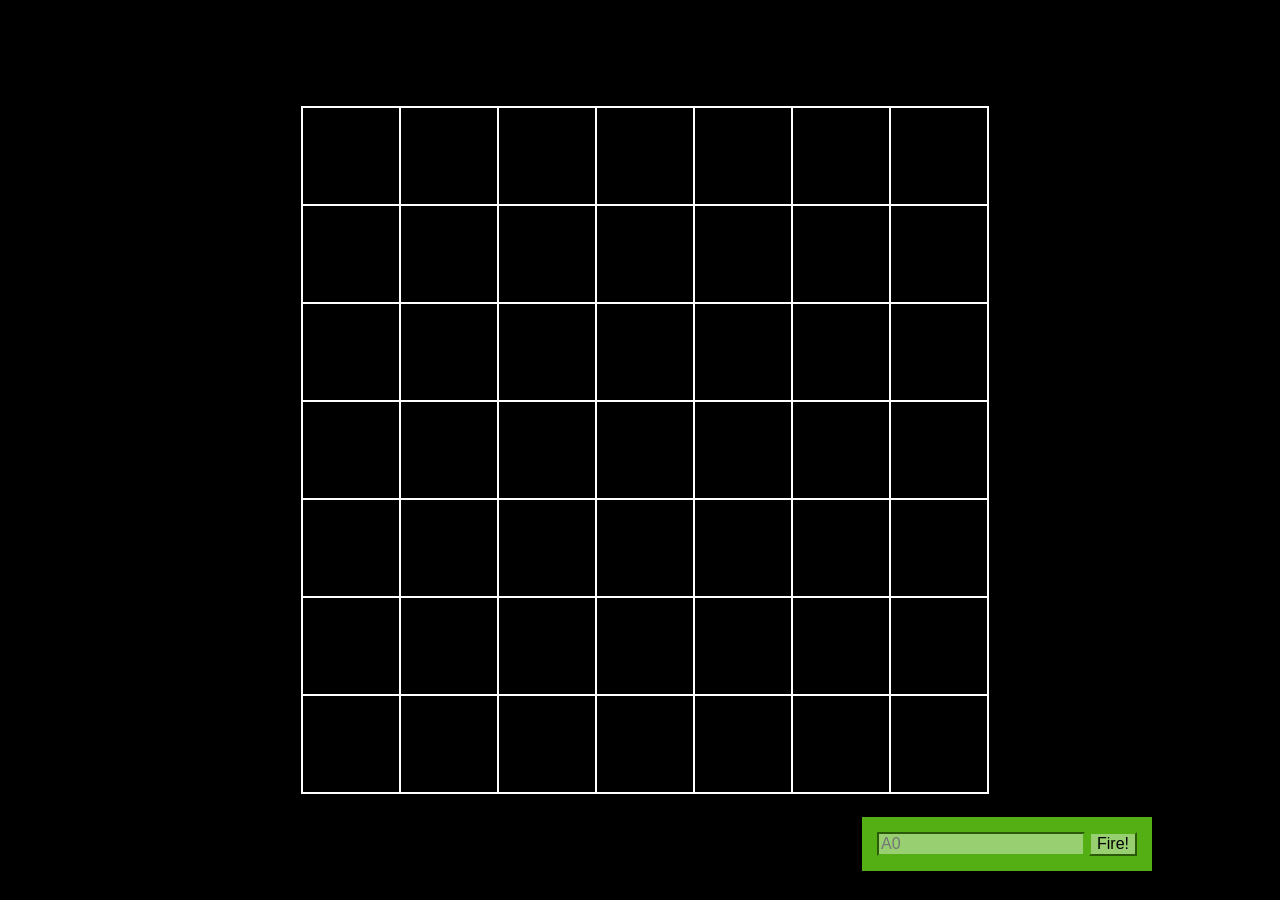
==== battleship.html @ c0503d0c "Initial comit" ====
<!doctype html>
<html lang="en">
<head>
<meta charset="utf-8">
<title>Battleship</title>
<link rel=StyleSheet href="css/style.css" type="text/css">


</head>
<body>
<div id="board">
<div id="messageArea"></div>
<table>
<tr>
<td id="00"></td> <td id="01"></td> <td id="02"></td> <td id="03"></td>
<td id="04"></td> <td id="05"></td> <td id="06"></td>
</tr>
<tr>
<td id="10"></td> <td id="11"></td> <td id="12"></td> <td id="13"></td>
<td id="14"></td> <td id="15"></td> <td id="16"></td>
</tr>
<tr>
<td id="20"></td> <td id="21"></td> <td id="22"></td> <td id="23"></td>
<td id="24"></td> <td id="25"></td> <td id="26"></td>
</tr>
<tr>
<td id="30"></td> <td id="31"></td> <td id="32"></td> <td id="33"></td>
<td id="34"></td> <td id="35"></td> <td id="36"></td>
</tr>
<tr>
<td id="40"></td> <td id="41"></td> <td id="42"></td> <td id="43"></td>
<td id="44"></td> <td id="45"></td> <td id="46"></td>
</tr>
<tr>
<td id="50"></td> <td id="51"></td> <td id="52"></td> <td id="53"></td>
<td id="54"></td> <td id="55"></td> <td id="56"></td>
</tr>
<tr>
<td id="60"></td> <td id="61"></td> <td id="62"></td> <td id="63"></td>
<td id="64"></td> <td id="65"></td> <td id="66"></td>
</tr>
</table>
<form>
<input type="text" id="guessInput" placeholder="A0">
<input type="button" id="fireButton" value="Fire!">
</form>
</div>
<script src="js/battleship.js"></script>
</body>
</html>
---- css/style.css ----
body {
	background-color: black;
}

table, th, td {
   border: 1px solid white;
} 

div#board {
	position: relative;
	width: 1024px;
	height: 863px;
	margin: auto;
	/*background: url("../img/board.jpg") no-repeat;*/
}

div#messageArea {
	position: absolute;
	top: 0px;
	left: 0px;
	color: rgb(83, 175, 19);
}
.hit {
	background: url("ship.png") no-repeat center center;
}
.miss {
	background: url("miss.png") no-repeat center center;
}
table {
	border-spacing: 0px; 
	/* could use border-collapse instead */
	/* border-collapse: collapse; */
	position: absolute;
	left: 173px;
	top: 98px;
}
td {
	width: 94px;
	height: 94px;
	border-image: 
}
form {
	position: absolute;
	bottom: 0px;
	right: 0px;
	padding: 15px;
	background-color: rgb(83, 175, 19);
}
form input {
	background-color: rgb(152, 207, 113);
	border-color: rgb(83, 175, 19);
	font-size: 1em;
}
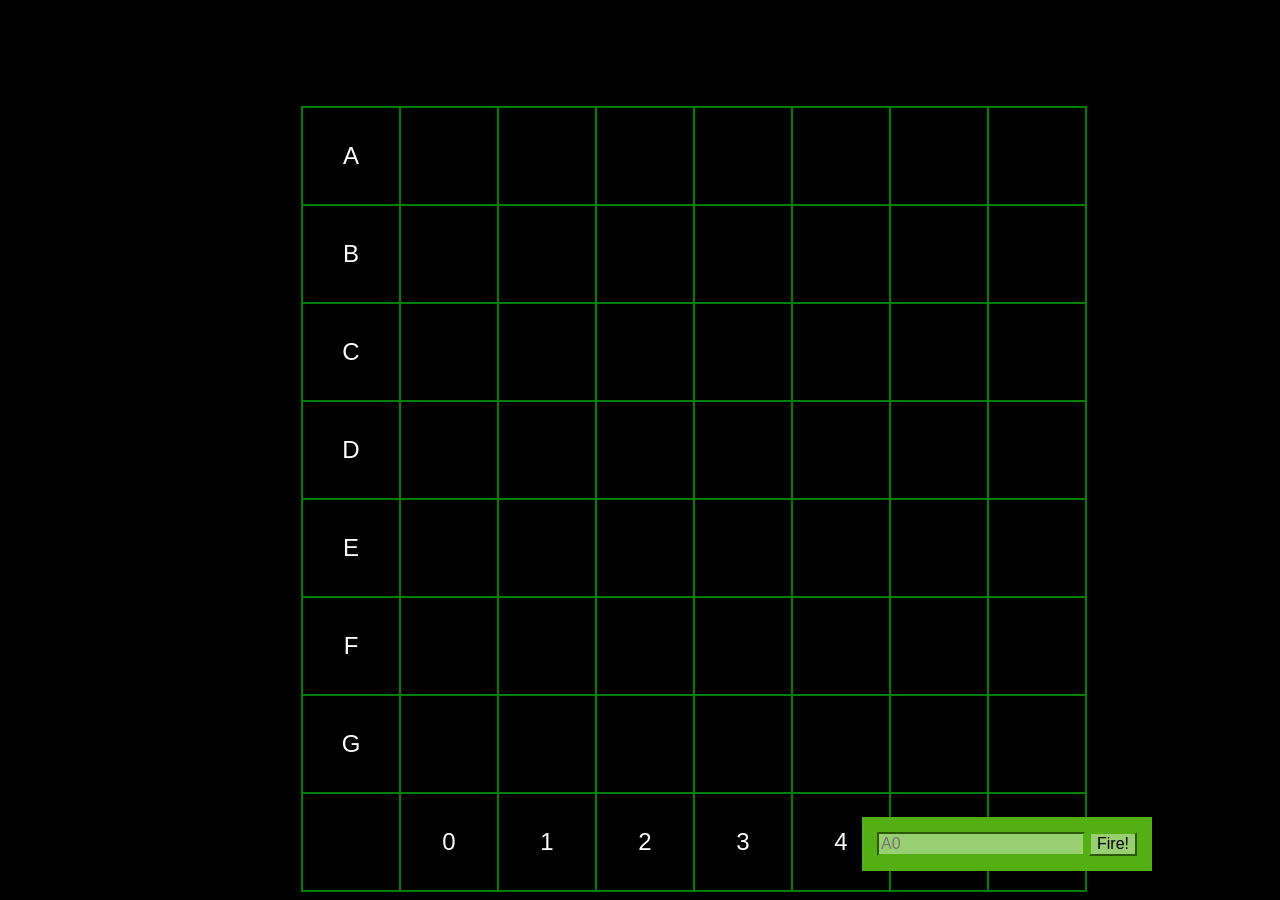
==== commit 95cdc2cc: "Updated visual game grid and background" ====
--- a/battleship.html
+++ b/battleship.html
@@ -2,48 +2,91 @@
 <html lang="en">
 <head>
 <meta charset="utf-8">
-<title>Battleship</title>
+<title>Battleship!</title>
 <link rel=StyleSheet href="css/style.css" type="text/css">
 
 
 </head>
 <body>
 <div id="board">
+
 <div id="messageArea"></div>
+
+<!-- 
+The game grid. Each table cell has an ID, 
+used to identify ship and firing location. 
+-->
 <table>
+<!-- ROW 0 -->
 <tr>
+<td id="coordinate">A</td>
 <td id="00"></td> <td id="01"></td> <td id="02"></td> <td id="03"></td>
 <td id="04"></td> <td id="05"></td> <td id="06"></td>
 </tr>
+
+<!-- ROW 1 -->
+
 <tr>
+<td>B</td>
 <td id="10"></td> <td id="11"></td> <td id="12"></td> <td id="13"></td>
 <td id="14"></td> <td id="15"></td> <td id="16"></td>
 </tr>
+
+<!-- ROW 2 -->
+
 <tr>
+<td>C</td>
 <td id="20"></td> <td id="21"></td> <td id="22"></td> <td id="23"></td>
 <td id="24"></td> <td id="25"></td> <td id="26"></td>
 </tr>
+
+<!-- ROW 3 -->
+
 <tr>
+<td>D</td>
 <td id="30"></td> <td id="31"></td> <td id="32"></td> <td id="33"></td>
 <td id="34"></td> <td id="35"></td> <td id="36"></td>
 </tr>
+
+<!-- ROW 4 -->
+
 <tr>
+<td>E</td>
 <td id="40"></td> <td id="41"></td> <td id="42"></td> <td id="43"></td>
 <td id="44"></td> <td id="45"></td> <td id="46"></td>
 </tr>
+
+<!-- ROW 5 -->
+
 <tr>
+<td>F</td>
 <td id="50"></td> <td id="51"></td> <td id="52"></td> <td id="53"></td>
 <td id="54"></td> <td id="55"></td> <td id="56"></td>
 </tr>
+
+<!-- ROW 6 -->
+
 <tr>
+<td>G</td>
 <td id="60"></td> <td id="61"></td> <td id="62"></td> <td id="63"></td>
 <td id="64"></td> <td id="65"></td> <td id="66"></td>
 </tr>
+
+<!-- ROW 7 (label row) -->
+<tr>
+<td></td><td>0</td> <td>1</td> <td>2</td> <td>3</td>
+<td>4</td> <td>5</td> <td>6</td>
+</tr>
+
+
 </table>
+
+<!-- Form for entering firing guesses. -->
 <form>
 <input type="text" id="guessInput" placeholder="A0">
 <input type="button" id="fireButton" value="Fire!">
 </form>
+
 </div>
 <script src="js/battleship.js"></script>
 </body>
--- a/css/style.css
+++ b/css/style.css
@@ -3,8 +3,13 @@
 	background-color: black;
 }
 
+
 table, th, td {
-   border: 1px solid white;
+   border: 1px solid green;
+   text-align: center;
+   color: #FFFFFF;
+   font-size: 24px;
+   font-family: arial, Helvetica, sans-serif;
 } 
 
 div#board {
@@ -38,7 +43,6 @@
 td {
 	width: 94px;
 	height: 94px;
-	border-image: 
 }
 form {
 	position: absolute;
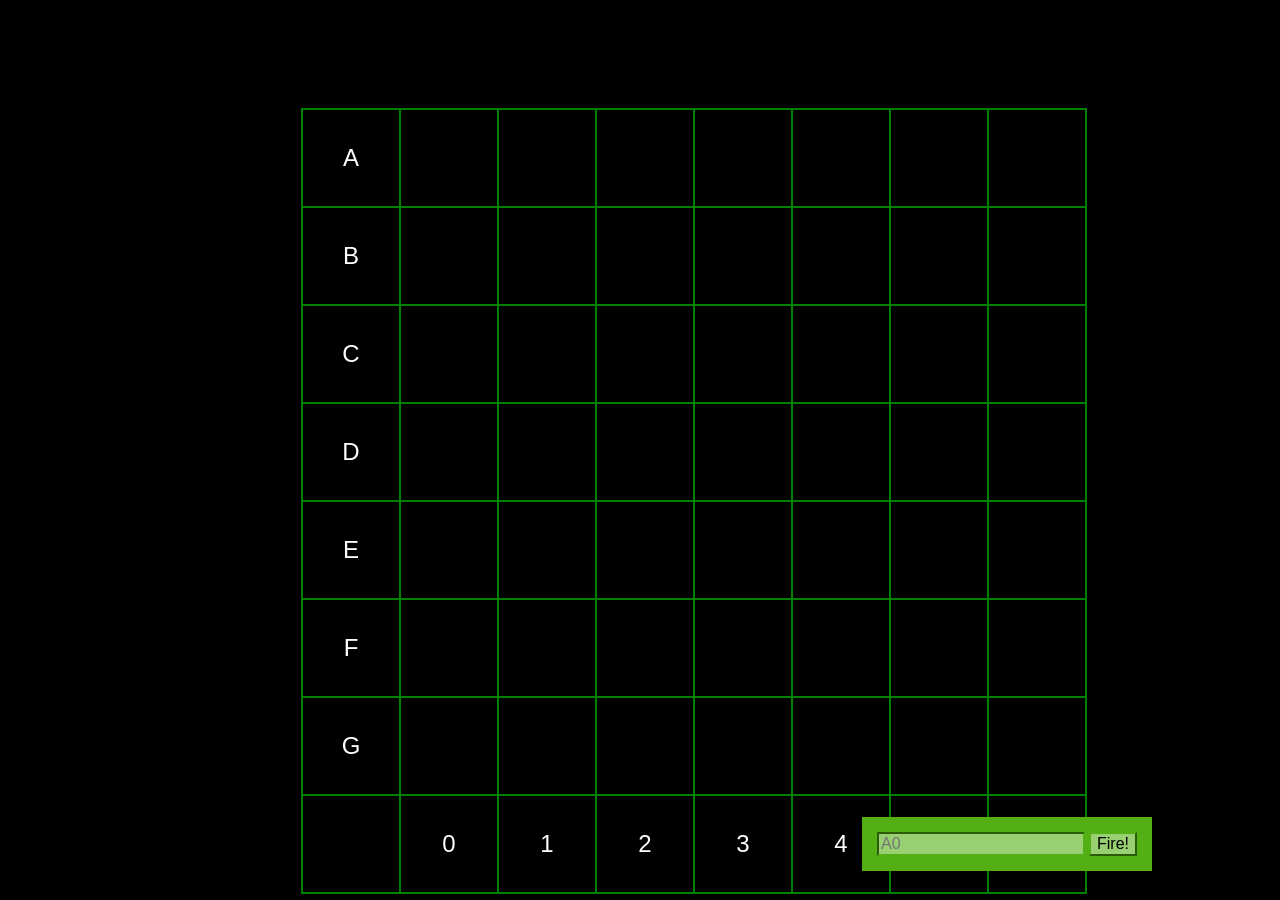
==== commit 0940e8c3: "Began JavaScript MVC skeleton" ====
--- a/battleship.html
+++ b/battleship.html
@@ -19,32 +19,32 @@
 <table>
 <!-- ROW 0 -->
 <tr>
-<td id="coordinate">A</td>
+<td>A</td>
 <td id="00"></td> <td id="01"></td> <td id="02"></td> <td id="03"></td>
-<td id="04"></td> <td id="05"></td> <td id="06"></td>
+<td id="04"></td> <td id="05"></td> <td id="06" ></td>
 </tr>
 
 <!-- ROW 1 -->
 
 <tr>
 <td>B</td>
-<td id="10"></td> <td id="11"></td> <td id="12"></td> <td id="13"></td>
-<td id="14"></td> <td id="15"></td> <td id="16"></td>
+<td id="10" ></td> <td id="11" ></td> <td id="12" ></td> <td id="13"></td>
+<td id="14"></td> <td id="15"></td> <td id="16" ></td>
 </tr>
 
 <!-- ROW 2 -->
 
 <tr>
 <td>C</td>
-<td id="20"></td> <td id="21"></td> <td id="22"></td> <td id="23"></td>
-<td id="24"></td> <td id="25"></td> <td id="26"></td>
+<td id="20"></td> <td id="21"></td> <td id="22"></td> <td id="23" ></td>
+<td id="24"></td> <td id="25"></td> <td id="26" ></td>
 </tr>
 
 <!-- ROW 3 -->
 
 <tr>
 <td>D</td>
-<td id="30"></td> <td id="31"></td> <td id="32"></td> <td id="33"></td>
+<td id="30"></td> <td id="31"></td> <td id="32"></td> <td id="33" ></td>
 <td id="34"></td> <td id="35"></td> <td id="36"></td>
 </tr>
 
@@ -52,7 +52,7 @@
 
 <tr>
 <td>E</td>
-<td id="40"></td> <td id="41"></td> <td id="42"></td> <td id="43"></td>
+<td id="40"></td> <td id="41"></td> <td id="42"></td> <td id="43" ></td>
 <td id="44"></td> <td id="45"></td> <td id="46"></td>
 </tr>
 
@@ -88,6 +88,8 @@
 </form>
 
 </div>
+
 <script src="js/battleship.js"></script>
+
 </body>
 </html>
--- a/css/style.css
+++ b/css/style.css
@@ -27,10 +27,10 @@
 	color: rgb(83, 175, 19);
 }
 .hit {
-	background: url("ship.png") no-repeat center center;
+	background: url("../img/ship.png") no-repeat center center;
 }
 .miss {
-	background: url("miss.png") no-repeat center center;
+	background: url("../img/miss.png") no-repeat center center;
 }
 table {
 	border-spacing: 0px; 
@@ -38,7 +38,7 @@
 	/* border-collapse: collapse; */
 	position: absolute;
 	left: 173px;
-	top: 98px;
+	top: 100px;
 }
 td {
 	width: 94px;
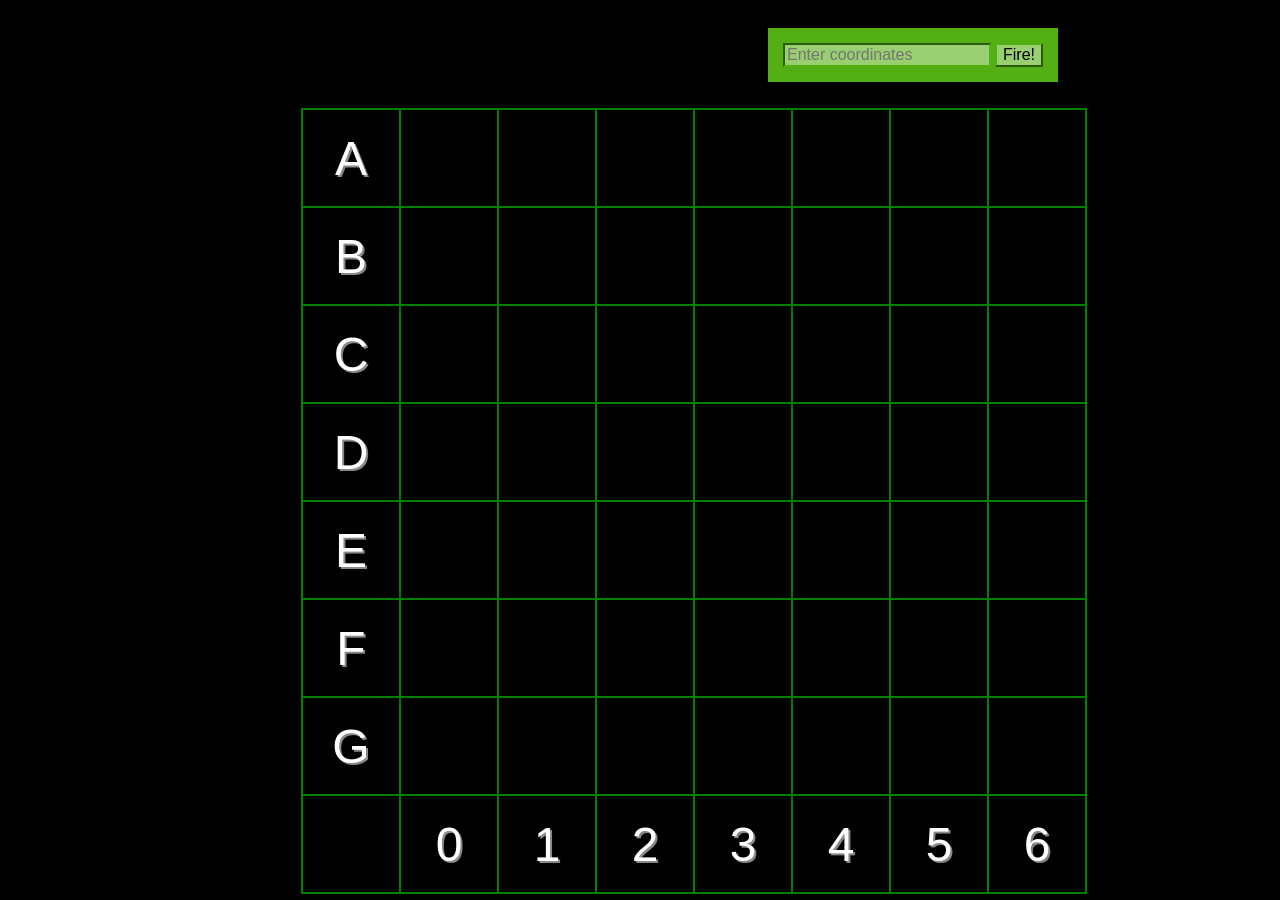
==== commit a80381f6: "Removed background image and updated javascript" ====
--- a/battleship.html
+++ b/battleship.html
@@ -83,7 +83,7 @@
 
 <!-- Form for entering firing guesses. -->
 <form>
-<input type="text" id="guessInput" placeholder="A0">
+<input type="text" id="guessInput" placeholder="Enter coordinates">
 <input type="button" id="fireButton" value="Fire!">
 </form>
 
--- a/css/style.css
+++ b/css/style.css
@@ -8,19 +8,19 @@
    border: 1px solid green;
    text-align: center;
    color: #FFFFFF;
-   font-size: 24px;
+   font-size: 48px;
+   text-shadow: 2px 2px #888;
    font-family: arial, Helvetica, sans-serif;
 } 
 
-div#board {
+#board {
 	position: relative;
 	width: 1024px;
 	height: 863px;
 	margin: auto;
-	/*background: url("../img/board.jpg") no-repeat;*/
 }
 
-div#messageArea {
+#messageArea {
 	position: absolute;
 	top: 0px;
 	left: 0px;
@@ -46,8 +46,8 @@
 }
 form {
 	position: absolute;
-	bottom: 0px;
-	right: 0px;
+	left: 640px;
+	top: 20px;
 	padding: 15px;
 	background-color: rgb(83, 175, 19);
 }
